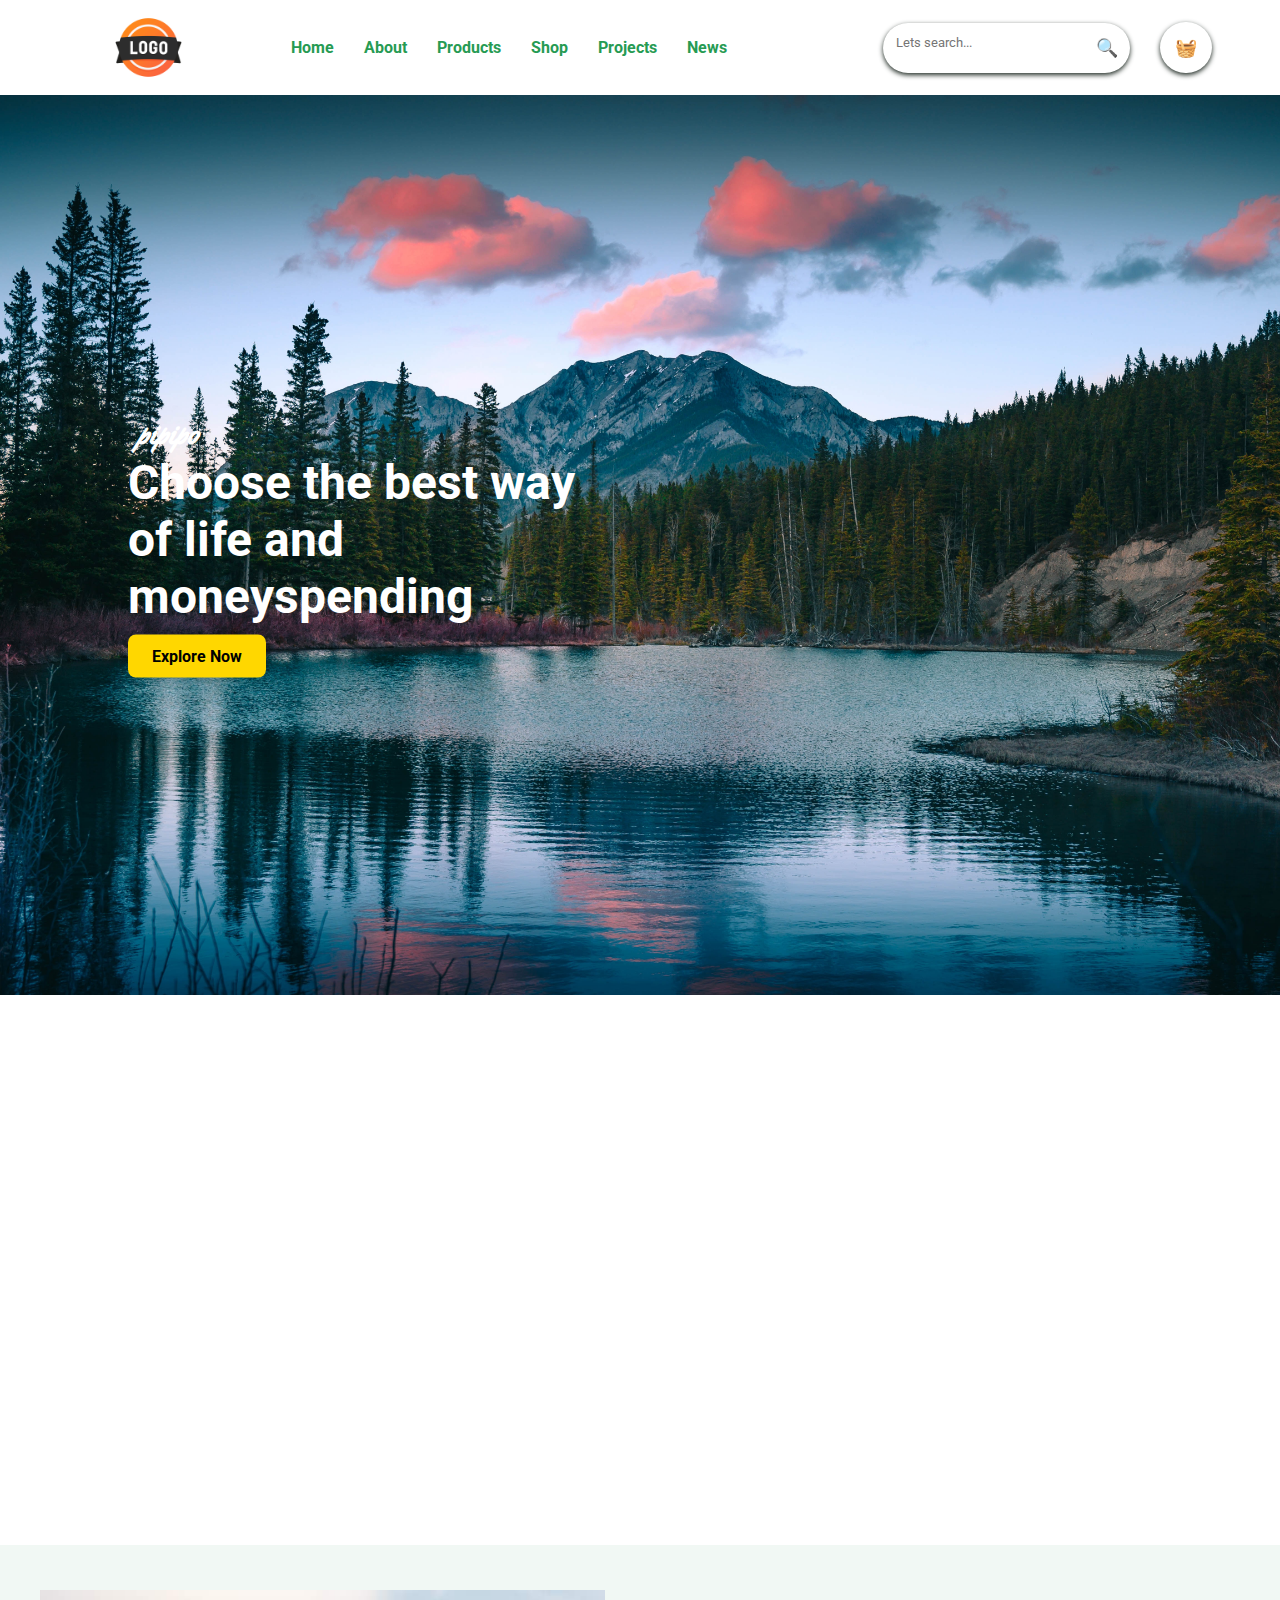
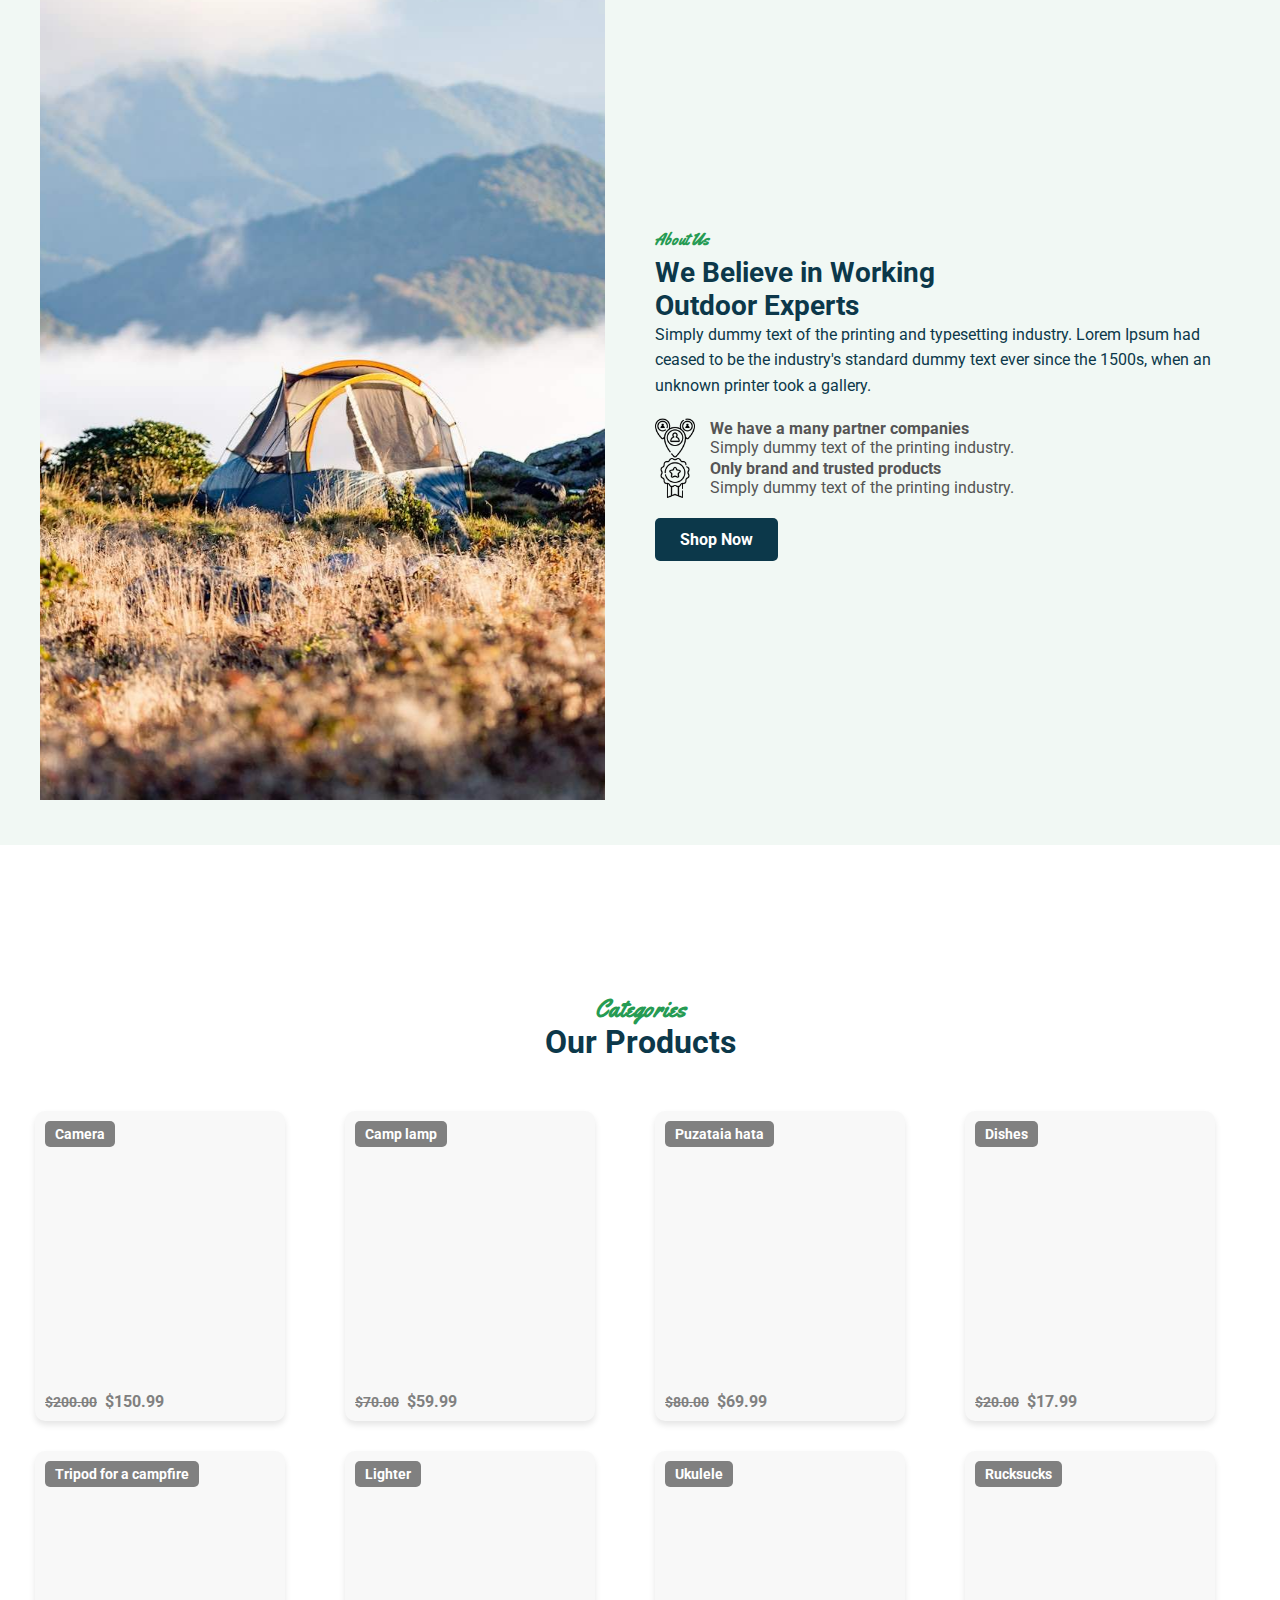
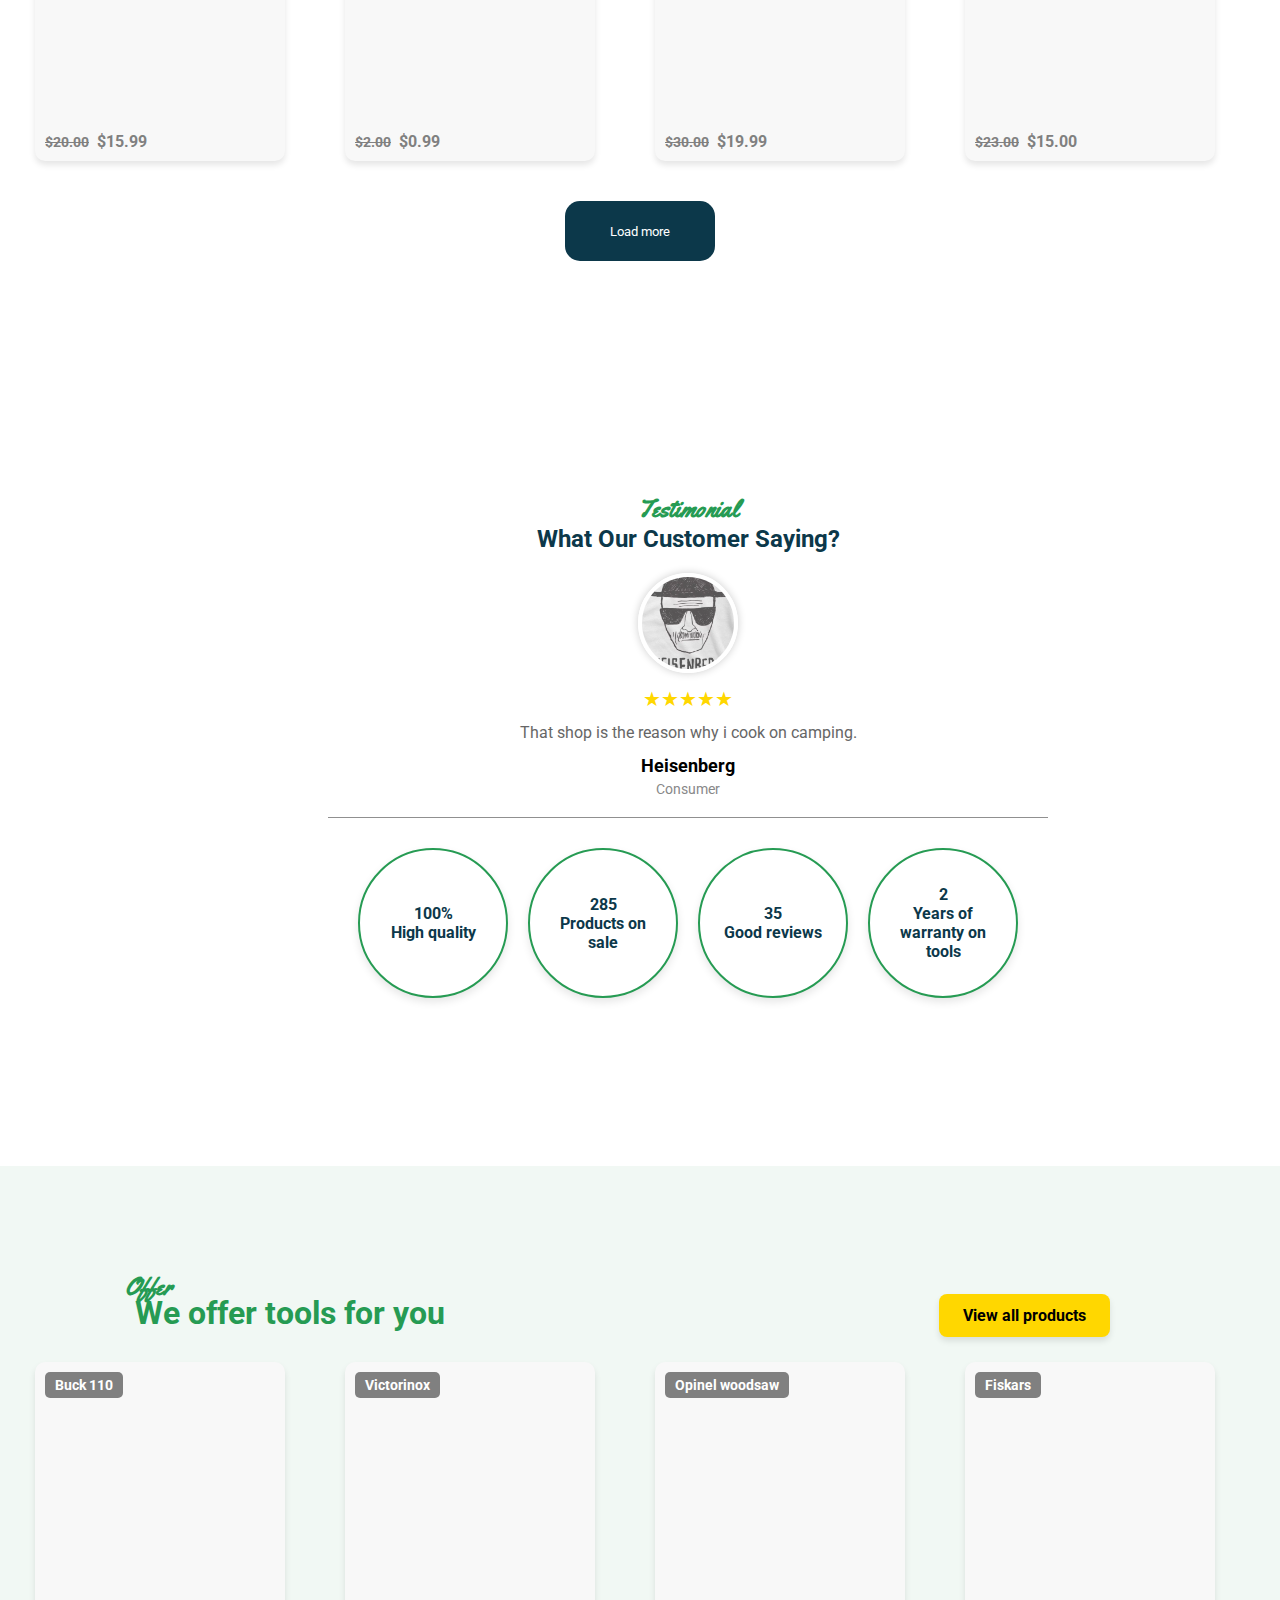
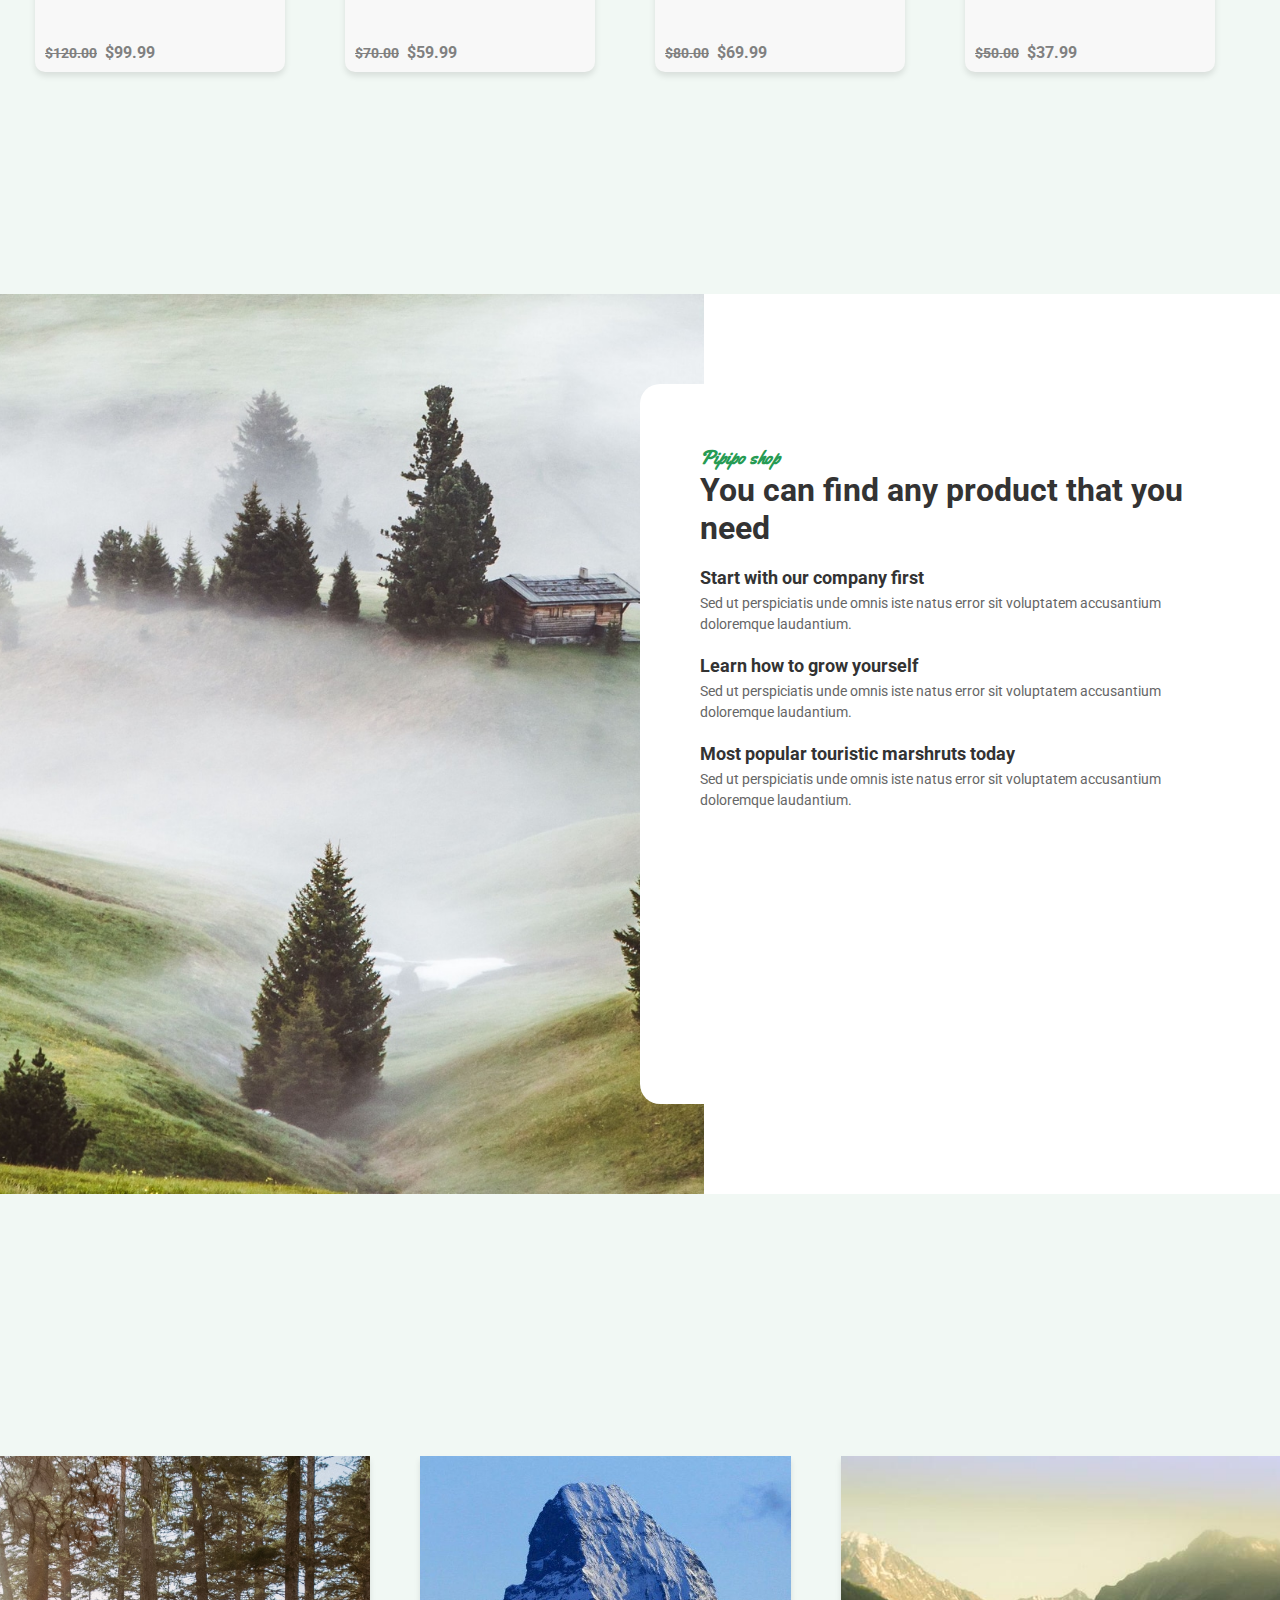
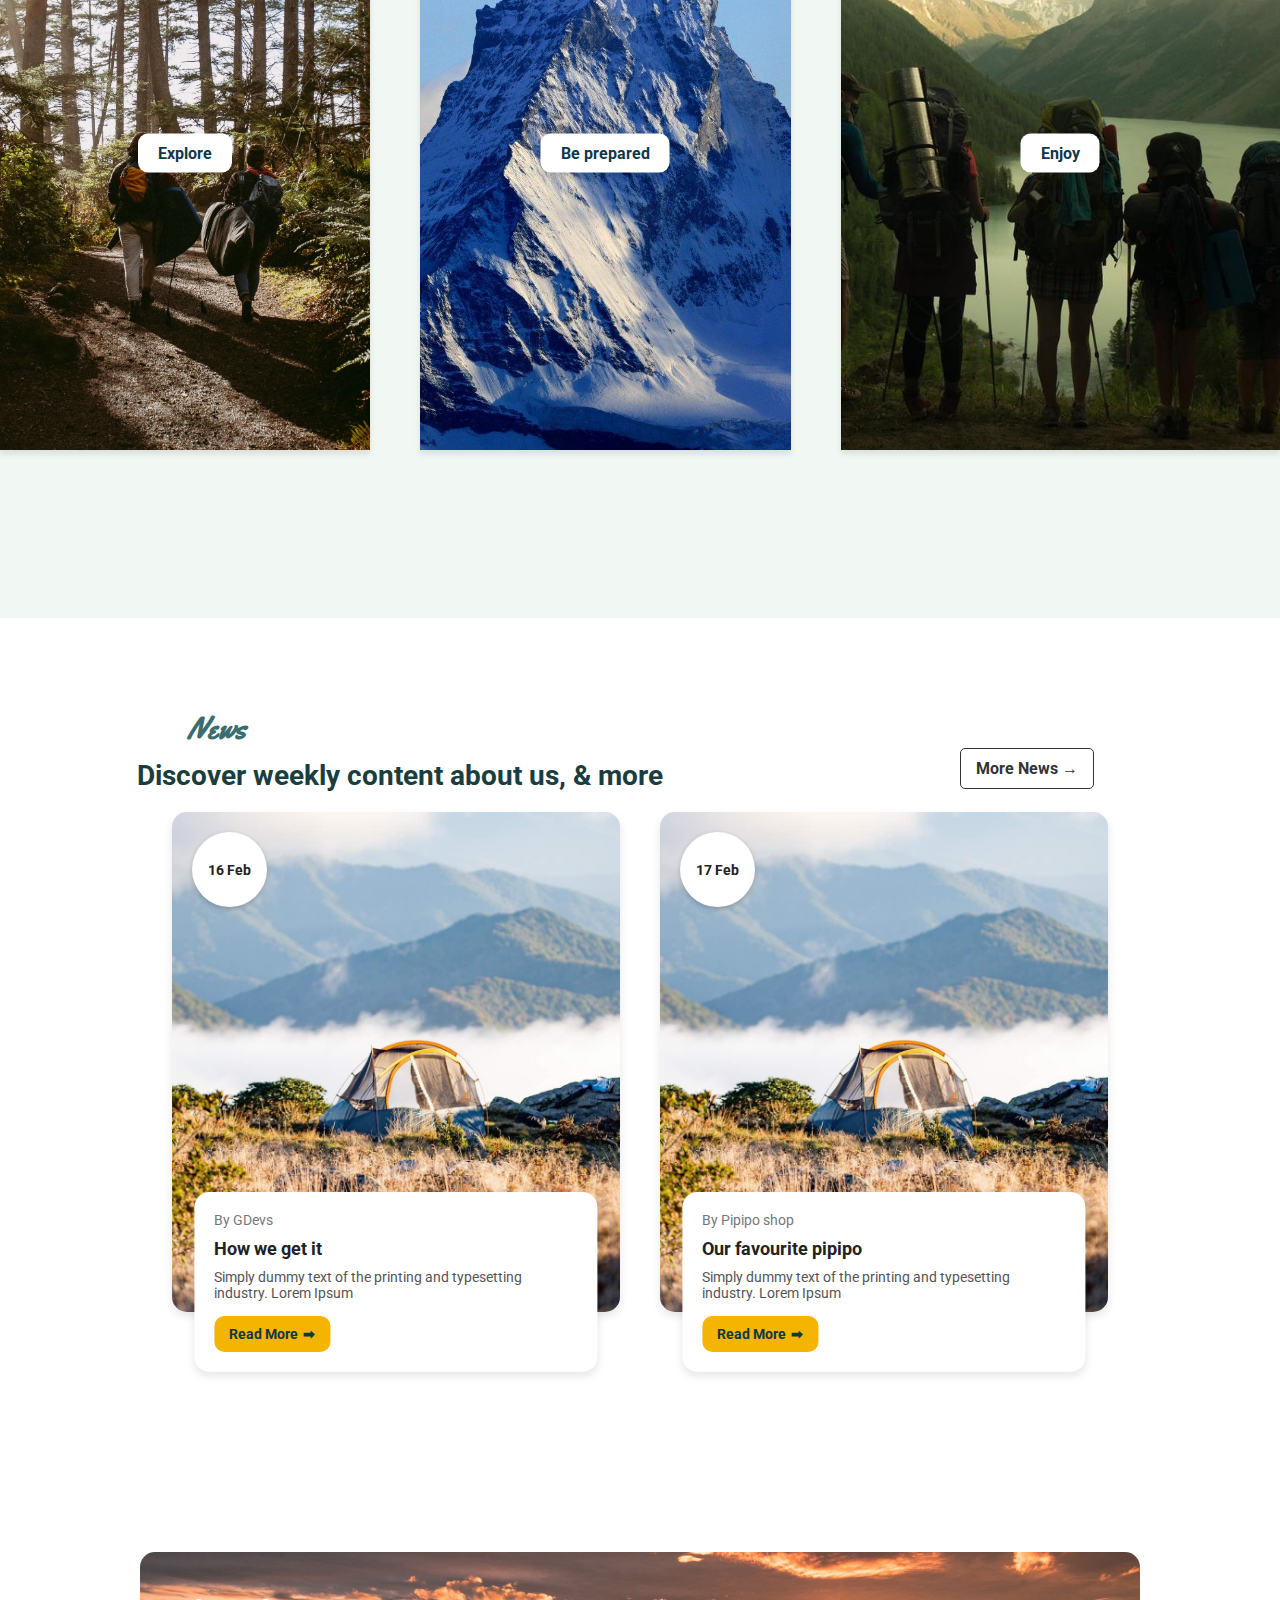
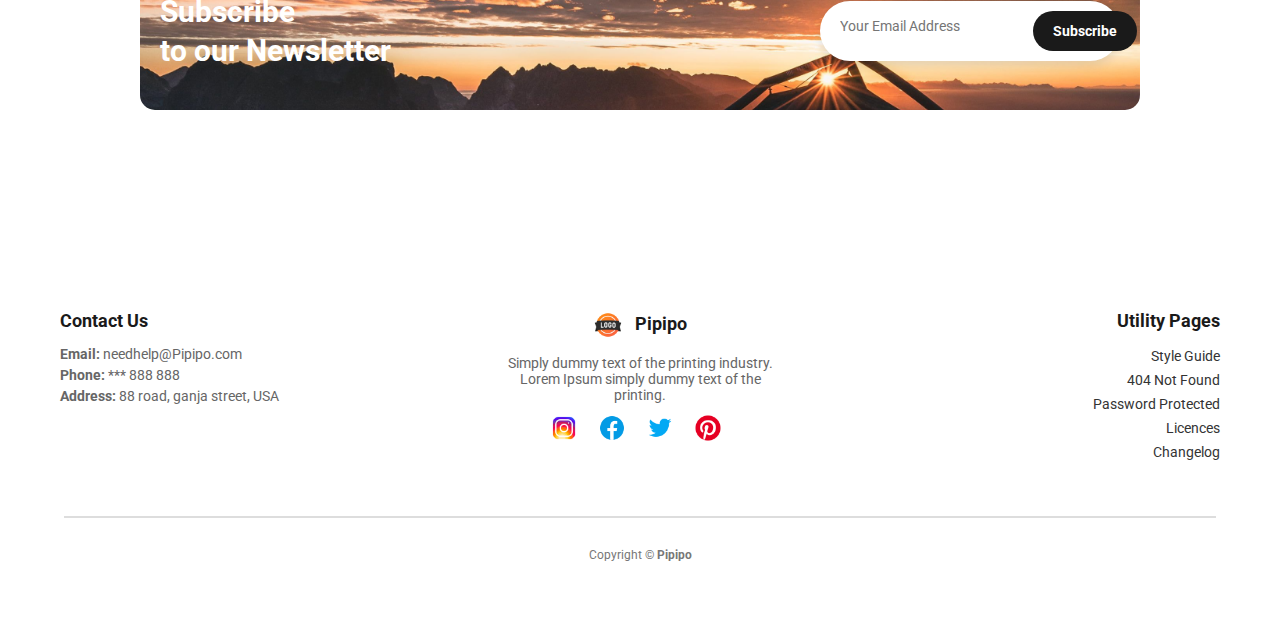
==== index.html @ 3dfac428 "Rename t.html to index.html" ====
<!DOCTYPE html>
<html lang="en">
<head>
    <meta charset="UTF-8">
    <meta name="viewport" content="width=device-width, initial-scale=1.0">
    <title>Shop</title>
    <link rel="preconnect" href="https://fonts.googleapis.com">
    <link rel="preconnect" href="https://fonts.gstatic.com" crossorigin>
    <link rel="stylesheet" href="styles.css">
    <link rel="icon" href="https://avatars.mds.yandex.net/i?id=4a252ce6310948196f407b48aa074d6e757ffbc062e8652f-12760159-images-thumbs&n=13" type="image/x-icon">
    <link href="https://fonts.googleapis.com/css2?family=Roboto:wght@400;700&display=swap" rel="stylesheet"> 
    <link href="https://fonts.googleapis.com/css2?family=Yellowtail&display=swap" rel="stylesheet">
</head>
<body>
    <nav>
        <img src="images/logo.jpg" alt="Logo" class="nav-img">
        <a href="#home">Home</a>
        <a href="#about">About</a>
        <a href="#pages">Products</a>
        <a href="#shop">Shop</a>
        <a href="#projects">Projects</a>
        <a href="#news">News</a>
        <div class="search-container">
            <input type="text" class="search-input" placeholder="Lets search...">
            <button class="search-button">🔍</button>
        </div>
        <div class="corsin-container">
            <button class="search-button">🧺</button>
        </div>
    </nav>
    <div class="hero">
        <img src="images/3.jpg" alt="Background Image" class="bgimg">
        <div class="hero-content">
            <p class="subheading cursive">pipipo</p>
            <o1>Choose the best way of life and moneyspending</o1>
            <button class="explore-btn">Explore Now</button>
        </div>
    </div>
    <div class="cards-container">
        <div class="card card-1">
            <div class="text-content">
                <p class="highlight cursive">High quality</p>
                <h2>Get the best gear</h2>
            </div>
        </div>
        <div class="card card-2">
            <div class="text-content">
                <p class="highlight cursive">Offer!!</p>
                <h2>Get 10% off on swiss products</h2>
            </div>
        </div>
    </div>
    <div class="containere bg">
        <div class="image-sectione"></div>
        <div class="text-sectione">
            <p class="about-text cursive">About Us</p>
            <h2>We Believe in Working <br> Outdoor Experts</h2>
            <p class="description">
                Simply dummy text of the printing and typesetting industry. Lorem Ipsum had ceased to be 
                the industry's standard dummy text ever since the 1500s, when an unknown printer took a gallery.
            </p>
            <div class="infoe">
                <img src="images/group.png" alt="Organic Foods">
                <p><strong>We have a many partner companies</strong><br> Simply dummy text of the printing industry.</p>
            </div>
            <div class="infoe">
                <img src="images/brand.png" alt="Quality Standards">
                <p><strong>Only brand and trusted products</strong><br> Simply dummy text of the printing industry.</p>
            </div>
            <a href="#" class="btne">Shop Now</a>
        </div>
    </div>    
    <div class="catalog">
        <h1 class="catalog-text cursive">Categories</h1>
        <h2 class="catalog-title">Our Products</h2>
        <div class="carda card-4">
            <span class="card-label">Camera</span>
            <div class="card-price">
                <span class="old-price">$200.00</span>
                <span class="new-price">$150.99</span>
            </div>
        </div>
        <div class="carda card-5">
            <span class="card-label">Camp lamp</span>
            <div class="card-price">
                <span class="old-price">$70.00</span>
                <span class="new-price">$59.99</span>
            </div>
        </div>
        <div class="carda card-6">
            <span class="card-label">Puzataia hata</span>
            <div class="card-price">
                <span class="old-price">$80.00</span>
                <span class="new-price">$69.99</span>
            </div>
        </div>
        <div class="carda card-7">
            <span class="card-label">Dishes</span>
            <div class="card-price">
                <span class="old-price">$20.00</span>
                <span class="new-price">$17.99</span>
            </div>
        </div>
        <div class="carda card-8">
            <span class="card-label">Tripod for a campfire</span>
            <div class="card-price">
                <span class="old-price">$20.00</span>
                <span class="new-price">$15.99</span>
            </div>
        </div>
        <div class="carda card-9">
            <span class="card-label">Lighter</span>
            <div class="card-price">
                <span class="old-price">$2.00</span>
                <span class="new-price">$0.99</span>
            </div>
        </div>
        <div class="carda card-10">
            <span class="card-label">Ukulele</span>
            <div class="card-price">
                <span class="old-price">$30.00</span>
                <span class="new-price">$19.99</span>
            </div>
        </div>
        <div class="carda card-11">
            <span class="card-label">Rucksucks</span>
            <div class="card-price">
                <span class="old-price">$23.00</span>
                <span class="new-price">$15.00</span>
            </div>
        </div>
    </div>       
    <div><button class="load-button">Load more</button></div>
    <div class="testimonial-container">
        <p class="testimonial-title cursive gre">Testimonial</p>
        <h3 class="testimonial-title sin">What Our Customer Saying?</h3>
        <div class="testimonial-card">
            <img src="images/avatar.webp" alt="ww" class="avatar">
            <div class="stars">★★★★★</div>
            <p class="testimonial-text">That shop is the reason why i cook on camping.</p>
            <h4 class="customer-name">Heisenberg</h4>
            <p class="customer-role">Consumer</p>
        </div>
        <div class="line"></div>
        <div class="stats">
            <div class="stat sin">100%<br>High quality</div>
            <div class="stat sin">285<br>Products on sale</div>
            <div class="stat sin">35<br>Good reviews</div>
            <div class="stat sin">2<br>Years of warranty on tools</div>
        </div>
    </div>
    <div class="catalog bg">
        <h1 class="minicatalog-text  cursive">Offer</h1>
        <h1 class="minicatalog-title">We offer tools for you</h1>
        <button class="product-btn">View all products</button>
        <div class="carda card-13">
            <span class="card-label">Buck 110</span>
            <div class="card-price">
                <span class="old-price">$120.00</span>
                <span class="new-price">$99.99</span>
            </div>
        </div>
        <div class="carda card-14">
            <span class="card-label">Victorinox</span>
            <div class="card-price">
                <span class="old-price">$70.00</span>
                <span class="new-price">$59.99</span>
            </div>
        </div>
        <div class="carda card-15">
            <span class="card-label">Opinel woodsaw</span>
            <div class="card-price">
                <span class="old-price">$80.00</span>
                <span class="new-price">$69.99</span>
            </div>
        </div>
        <div class="carda card-16">
            <span class="card-label">Fiskars</span>
            <div class="card-price">
                <span class="old-price">$50.00</span>
                <span class="new-price">$37.99</span>
            </div>
        </div>
        <div class="section-container">
            <div class="image-wrapper">
                <img src="images/re.jpg" alt="Vineyard">
            </div>
            <div class="content-box">
                <p class="green-highlight cursive">Pipipo shop</p>
                <h1 class="main-title">You can find any product that you need</h1>
        
                <div class="info-section">
                    <h3 class="info-title">Start with our company first</h3>
                    <p class="info-text">
                        Sed ut perspiciatis unde omnis iste natus error sit voluptatem accusantium doloremque laudantium.
                    </p>
                </div>
        
                <div class="info-section">
                    <h3 class="info-title">Learn how to grow yourself</h3>
                    <p class="info-text">
                        Sed ut perspiciatis unde omnis iste natus error sit voluptatem accusantium doloremque laudantium.
                    </p>
                </div>
        
                <div class="info-section">
                    <h3 class="info-title">Most popular touristic marshruts today</h3>
                    <p class="info-text">
                        Sed ut perspiciatis unde omnis iste natus error sit voluptatem accusantium doloremque laudantium.
                    </p>
                </div>
            </div>
        </div>
        <div class="product-container">
            <div class="product-card">
                <img src="images/e.jpg" alt="Organic Juice" class="product-image">
                <div class="product-label">Explore</div>
            </div>
            <div class="product-card">
                <img src="images/be.jpg" alt="Organic Food" class="product-image">
                <div class="product-label">Be prepared</div>
            </div>
            <div class="product-card">
                <img src="images/s.jpg" alt="Nuts Cookies" class="product-image">
                <div class="product-label">Enjoy</div>
            </div>
        </div>
    </div>
    <section class="news-section">
        <h2 class="news-subtitle cursive">News</h2>
        <h1 class="news-header">Discover weekly content about us, & more</h1>
        <a href="#" class="more-news-button">More News →</a>
        <div class="news-cards-container">
            <div class="news-card" style="background-image: url('images/2.jpg');">
                <div class="news-card-date">16 Feb</div>
                <div class="news-card-content">
                    <p class="news-card-author">By GDevs</p>
                    <h3 class="news-card-title">How we get it</h3>
                    <p class="news-card-text">Simply dummy text of the printing and typesetting industry. Lorem Ipsum</p>
                    <a href="#" class="news-card-button">
                        Read More <span class="arrow-icon">➡</span>
                    </a>
                </div>
            </div>
    
            <div class="news-card" style="background-image: url('images/2.jpg');">
                <div class="news-card-date">17 Feb</div>
                <div class="news-card-content">
                    <p class="news-card-author">By Pipipo shop</p>
                    <h3 class="news-card-title">Our favourite pipipo</h3>
                    <p class="news-card-text">Simply dummy text of the printing and typesetting industry. Lorem Ipsum</p>
                    <a href="#" class="news-card-button">
                        Read More <span class="arrow-icon">➡</span>
                    </a>
                </div>
            </div>
        </div>
    </section>
    
    <section class="newsletter">
        <div class="newsletter-container">
            <h2 class="newsletter-title">
                Subscribe <br> to our <span>Newsletter</span>
            </h2>
            <form class="newsletter-form">
                <input type="email" placeholder="Your Email Address" required>
                <button type="submit">Subscribe</button>
            </form>
        </div>
    </section>
    
    <footer>
        <div class="footer-container">
            <div class="footer-contact">
                <h3>Contact Us</h3>
                <p><strong>Email:</strong> needhelp@Pipipo.com</p>
                <p><strong>Phone:</strong> *** 888 888</p>
                <p><strong>Address:</strong> 88 road, ganja street, USA</p>
            </div>
            <div class="footer-logo">
                <h3>
                    <img src="images/logo.jpg" alt="Logo">
                    Pipipo
                </h3>
                <p>Simply dummy text of the printing industry. Lorem Ipsum simply dummy text of the printing.</p>
                <div class="footer-social">
                    <a href="https://instagram.com/"><img src="images/Instagram.png" alt="Instagram"></a>
                    <a href="https://ru-ru.facebook.com/"><img src="images/Facebook.png" alt="Facebook"></a>
                    <a href="https://twitter.com/login?lang=ru"><img src="images/Twitter.png" alt="Twitter"></a>
                    <a href="https://ru.pinterest.com/"><img src="images/Pinterest.png" alt="Pinterest"></a>
                </div>
            </div>
            <div class="footer-links">
                <h3>Utility Pages</h3>
                <ul>
                    <li><a href="#">Style Guide</a></li>
                    <li><a href="#">404 Not Found</a></li>
                    <li><a href="#">Password Protected</a></li>
                    <li><a href="#">Licences</a></li>
                    <li><a href="#">Changelog</a></li>
                </ul>
            </div>
        </div>
        <hr class="footer-divider">
        <p class="footer-copyright">Copyright © <strong>Pipipo</strong></p>
    </footer>
<script>
    document.addEventListener("DOMContentLoaded", function () {
    const productCards = document.querySelectorAll(".carda");

    productCards.forEach(card => {
        const price = card.querySelector(".card-price");

        card.addEventListener("mousemove", function (event) {
            const rect = card.getBoundingClientRect();
            const x = (event.clientX - rect.left) / rect.width - 0.5;
            const y = (event.clientY - rect.top) / rect.height - 0.5;
            card.style.transform = `rotateY(${x * 16}deg) rotateX(${y * -16}deg) scale(1.08)`;
            card.style.transition = "transform 0.1s ease-out";
            if (price) {
                price.style.opacity = "1.2";
                price.style.transform = "scale(1.1)";
                price.style.transition = "opacity 0.2s ease-in-out, transform 0.2s ease-in-out";
            }
        });

        card.addEventListener("mouseleave", function () {
            card.style.transform = "rotateY(0deg) rotateX(0deg) scale(1)";
            card.style.transition = "transform 0.3s ease";
            if (price) {
                price.style.opacity = "1";
                price.style.transform = "scale(1)";
            }
        });
    });
});

</script>
</body>
</html>
---- styles.css ----
:root {
    --p: rgb(38, 155, 83);
    --h: rgb(6, 77, 33);
    --s: rgb(12, 56, 74);
    --bg: rgb(255, 255, 255);
    --a: gray;
}
.containere {
    position: relative;
    display: flex;
    width: 100%;
    height: 100vh;
    background: white;
    padding: 40px;
    align-items: center;
    margin: 100px auto;
    gap: 30px;
}
.text-sectione h2 {
    font-size: 28px;
    font-weight: bold;
    color: var(--s);
}

.image-sectione {
    flex: 1;
    background: url('images/2.jpg') no-repeat center/cover;
    height: 90vh;
}

.about-text {
    color: var(--p);
    font-weight: bold;
    margin-bottom: 5px;
}

.description {
    font-size: 16px;
    color: var(--s);
    line-height: 1.6;
    margin-bottom: 20px;
}
.text-sectione {
    flex: 1;
    padding: 20px;
    max-width: 100%;
    overflow: visible;
}

.infoe {
    display: flex;
    align-items: center;
    gap: 15px; /* Разрыв между изображением и текстом */
    max-width: 100%;
}

.infoe img {
    width: 40px;
    height: auto;
    display: inline-block;
}

.infoe p {
    margin: 0;
    font-size: 16px;
    color: #555;
    flex: 1; /* Позволяет тексту занимать всё доступное пространство */
}


.text-sectione p, .text-sectione h2 {
    word-wrap: break-word;
    overflow-wrap: break-word;
}


.btne {
    background: var(--s);
    color: white;
    padding: 12px 25px;
    border-radius: 5px;
    text-decoration: none;
    display: inline-block;
    margin-top: 20px;
    font-size: 16px;
    font-weight: bold;
    transition: background 0.3s;
}

.btne:hover {
    background: #1A252F;
}

.line {
    width: 100%;
    height: 1px;
    background-color: rgb(144, 144, 144);
    margin: 20px 0;
}

.bg{
    background-color: #F1F8F4;
}

.testimonial-container {
    background: white;
    padding: 40px;
    border-radius: 10px;
    max-width: 800px;
    width: 100%;
    position: relative;
    margin-top: 15%;
    margin-left: 22.5%;
    text-align: center;
}
.testimonial-title {
    font-size: 24px;
    color: #333;
    font-weight: bold;
}
.testimonial-card {
    margin: 20px 0;
}
.avatar {
    width: 100px;
    height: 100px;
    border-radius: 50%;
    object-fit: cover;
    border: 4px solid #fff;
    box-shadow: 0 0 8px rgba(0, 0, 0, 0.2);
}
.stars {
    color: gold;
    font-size: 20px;
    margin: 10px 0;
}
.testimonial-text {
    font-size: 16px;
    color: #666;
    margin: 10px 0;
    line-height: 1.5;
}
.customer-name {
    font-size: 18px;
    font-weight: bold;
    margin: 5px 0;
}
.customer-role {
    font-size: 14px;
    color: #888;
    margin-bottom: 20px;
}
.stats {
    display: flex;
    justify-content: center;
    gap: 20px;
    margin-top: 30px;
}
.stat {
    background: #fff;
    padding: 20px;
    border-radius: 50%;
    font-size: 16px;
    font-weight: bold;
    text-align: center;
    width: 150px;
    height: 150px;
    display: flex;
    flex-direction: column;
    justify-content: center;
    align-items: center;
    box-shadow: 0 4px 8px rgba(0, 0, 0, 0.1);
    border: 2px solid var(--p);
}

body {
    background-color: var(--bg);
    overflow-x: hidden;
}
*{
    box-sizing: border-box;
    font-family: 'Roboto', sans-serif;
}
.cursive{
    font-family: 'Yellowtail', cursive;
}

.gre{
    color: var(--p);
}

.sin{
    color: var(--s);
}

p {
    font-size: 16px;
}
p.main-info {
    font-weight: bold;
}
table {
    width: 50%;
    border-collapse: collapse;
    margin: 20px 0;
    font-size: 18px;
    text-align: left;
}
th, td {
    border: 1px solid var(--bg);
    padding: 8px;
}
th {
    background-color: var(--bg);
}

.product-container {
    position: relative;
    margin-top: 15%;
    display: flex;
    justify-content: center;
    gap: 50px;
    padding: 40px 0;
    margin-bottom: 10%;
}

.section-container {
    position: relative;
    margin-top: 15%;
    display: flex;
    align-items: center;
    width: 100vw;
    height: 100vh;
    background-color: #ffffff;
    overflow: hidden;
}

.image-wrapper {
    position: absolute;
    top: 0;
    left: 0;
    width: 55%;  
    height: 100%;
}

.image-wrapper img {
    width: 100%;
    height: 100%;
    object-fit: cover;
}

.content-box {
    position: absolute;
    right: 0;
    width: 50%;
    height: 80%;
    background-color: rgb(255, 255, 255);
    padding: 60px;
    border-radius: 20px 0 0 20px; 
    z-index: 2;
}

.green-highlight {
    font-size: larger;
    color: var(--p);
    font-weight: bold;
}

.main-title {
    font-size: 32px;
    font-weight: bold;
    color: #333;
    margin-bottom: 20px;
}

.info-section {
    margin-top: 20px;
}

.info-title {
    font-size: 18px;
    font-weight: bold;
    color: #333;
    margin-bottom: 5px;
}

.info-text {
    font-size: 14px;
    color: #666;
    line-height: 1.5;
}

.product-card {
    position: relative;
    display: block;
    width: 31,2vw; 
    height: 66vh; 
    box-shadow: 0 4px 6px rgba(0, 0, 0, 0.1);
}

.product-image {
    width: 100%;
    height: 100%;
    object-fit: cover;
}

.product-label {
    position: absolute;
    top: 50%;
    left: 50%;
    transform: translate(-50%, -50%);
    background-color: white;
    padding: 10px 20px;
    border-radius: 10px;
    font-size: 16px;
    font-weight: bold;
    font-style: 'Roboto';
    color: var(--s);
    text-align: center;
    box-shadow: 0 4px 6px rgba(0, 0, 0, 0.1);
    white-space: nowrap;
}

.footer-img{
    width: 100px;
    height: 100px;
}
.nav-img{
    position: relative;
    margin-right: 6%;
    margin-left: 8%;
    width: 75px;
    height: 75px;
}
.nav-text{
    width: 100px;
    height: 100px;
    justify-content: space-between;
}
* {
    margin: 0;
    padding: 0;
    box-sizing: border-box;
}

.hero {
    position: relative;
    width: 100%;
    height: 100vh;
}

.hero-content {
    position: absolute;
    top: 50%;
    left: 10%;
    transform: translateY(-50%);
    color: #1a1a1a;
    max-width: 500px;
    text-align: left;
    display: flex;
    flex-direction: column; 
    align-items: flex-start; 
}

.explore-btn {
    margin-top: 10px; 
    background-color: #FFD700;
    color: #000;
    padding: 12px 24px;
    border: none;
    border-radius: 8px;
    font-size: 16px;
    font-weight: bold;
    cursor: pointer;
    box-shadow: 0 4px 6px rgba(0, 0, 0, 0.1);
}


.subheading {
    color: white;
    font-size: 30px;
    font-weight: bold;
    margin-left: 10px;
    font-style: sans-serif;
}

o1 {
    font-size: 3rem;
    font-weight: bold;
    color: white;
    margin: 0;
}



o2 {
    font-size: 2rem;
    font-weight: bold;
    color: rgb(0, 0, 0);
    margin: 0;
}



.product-btn {
    background-color: #FFD700;
    color: #000;
    padding: 12px 24px;
    border: none;
    border-radius: 8px;
    font-size: 16px;
    font-weight: bold;
    cursor: pointer;
    box-shadow: 0 4px 6px rgba(0, 0, 0, 0.1);
    margin-top: 12px;
    position: absolute;
    margin-left: 60%;
    margin-top: 10%;
}

.bgimg {
    width: 100vw;
    height: 100vh;
    object-fit: cover;
    display: block;
    margin-bottom: 0;
}

.bgimg2 {
    position: relative;
    width: 50vw;
    height: 100vh;
    object-fit: cover;
    display: block;
    margin-bottom: 0;
    margin-top: 15%;
}


.cards-container {
    display: flex;
    gap: 100px;
    justify-content: center; 
    align-items: center;
    margin-top: 150px;
    margin-bottom: 0;
}
.card {
    width: 450px;
    height: 300px;
    border-radius: 45px;
    display: flex;
    align-items: center;
    padding: 20px;
    color: white;
    font-weight: bold;
    position: center;
    overflow: hidden;
    background-size: cover;
    background-position: center;
    justify-content: space-around;
}
.cardi {
    width: 100vw;
    height: 100vh;
    border-radius: 0;
    display: flex;
    align-items: center;
    padding: 20px;
    color: white;
    font-weight: bold;
    position: center;
    overflow: hidden;
    background-size: cover;
    background-position: center;
    justify-content: space-around;
    margin-top: 150px;
}
.card-1 {background: url('https://avatars.mds.yandex.net/i?id=edf6bf4de0ded286642adaaf232d5779_l-4969887-images-thumbs&n=13') no-repeat center/cover;}
.card-2 {background: url('https://i.ytimg.com/vi/qk9yHnEgDGE/maxresdefault.jpg') no-repeat center/cover;}
.card-3 {background: url('images/2.jpg') no-repeat center/cover;}
.card-4 {background: url('https://avatars.mds.yandex.net/i?id=126d3ee5d62ad7ccd653d175f37c70d8d8f5c8d1-9205558-images-thumbs&n=13') no-repeat center/cover;}
.card-5 {background: url('https://ymelets.ru/upload/iblock/fb4/x257183odoo7oph8q8nvxoab6k0gb61m/115678.970.jpg') no-repeat center/cover;}
.card-6 {background: url('https://smartshop.kz/image/files/sm901/sm900509.jpg') no-repeat center/cover;} 
.card-7 {background: url('https://avatars.mds.yandex.net/i?id=aaf0ed4df33c9016ee000d903b9df49261d9053f-3934134-images-thumbs&n=13') no-repeat center/cover;}
.card-8 {background: url('https://avatars.mds.yandex.net/i?id=4428f1651d4ee5afb5c82670b3810c78ca487aca-12483207-images-thumbs&n=13') no-repeat center/cover;}
.card-9 {background: url('https://avatars.mds.yandex.net/i?id=e9ea63169a43d8c8c9278e7bcad3f7a8139c0ed9-4119103-images-thumbs&n=13') no-repeat center/cover;}
.card-10 {background: url('https://avatars.mds.yandex.net/i?id=503bf73e742f63d1236b1da16b588ad85273a5bf-10256621-images-thumbs&n=13') no-repeat center/cover;}
.card-11 {background: url('https://avatars.mds.yandex.net/i?id=f9fbd01ba910dbc1227ef910b96ca5b1_l-5582363-images-thumbs&ref=rim&n=13&w=800&h=800') no-repeat center/cover;}
.card-12 {background: url('https://images.wallpaperscraft.ru/image/single/derevia_vid_sverhu_les_119104_1920x1200.jpg') no-repeat center/cover;}
.card-13 {background: url('https://i.ebayimg.com/images/g/TggAAOSwLWJcdbTC/s-l1600.jpg') no-repeat center/cover;}
.card-14 {background: url('https://img.alicdn.com/imgextra/i2/359816774/TB29S4TcXXXXXbmXpXXXXXXXXXX_!!359816774.jpg') no-repeat center/cover;}
.card-15 {background: url('https://anthonyawaken.com/wp-content/uploads/2019/02/opinel-no-12-saw-review-11.jpg') no-repeat center/cover;}
.card-16 {background: url('https://main-cdn.sbermegamarket.ru/big2/hlr-system/745/015/060/221/134/9/100000497068b7.jpg') no-repeat center/cover;}
.news-section {
    padding: 40px;
    background: #ffffff;
    text-align: center;
}

.news-header {
    font-size: 28px;
    font-weight: bold;
    color: #1a3e3e;
    margin-bottom: 20px;
    position: relative;
    margin-right: 40%;
}

.news-subtitle {
    position: relative;
    margin-right: 70.5%;
    margin-top: 50px;
    color: #3a6d6d;
    margin-bottom: 10px;
    font-size: 30px;
}

.news-cards-container {
    display: flex;
    gap: 40px;
    justify-content: center;
    flex-wrap: wrap;
}

.news-card-date {
    position: absolute;
    top: 20px;
    left: 20px;
    background: white;
    color: #222;
    font-size: 14px;
    font-weight: bold;
    padding: 10px;
    border-radius: 50%;
    width: 75px;
    height: 75px;
    display: flex;
    align-items: center;
    justify-content: center;
    box-shadow: 0 2px 5px rgba(0, 0, 0, 0.2);
}
.news-card {
    position: relative; 
    width: 35vw;
    height: 500px;
    border-radius: 15px;
    overflow: visible;
    background-size: cover;
    background-position: center;
    display: flex;
    align-items: flex-end;
    box-shadow: 0 4px 8px rgba(0, 0, 0, 0.1);
}


.news-card-content {
    position: absolute;
    bottom: -60px; 
    left: 50%;
    width: 90%;
    background: white;
    padding: 20px;
    border-radius: 15px;
    text-align: left;
    box-shadow: 0 4px 8px rgba(0, 0, 0, 0.1);
    transform: translateX(-50%); 
}



.news-card-author {
    font-size: 14px;
    color: #777;
}

.news-card-title {
    font-size: 18px;
    font-weight: bold;
    color: #222;
    margin: 10px 0;
}

.news-card-text {
    font-size: 14px;
    color: #555;
    margin-bottom: 15px;
}

.news-card-button {
    display: flex;
    align-items: center;
    background: #f4b400;
    color: var(--s);
    padding: 10px 15px;
    border-radius: 10px;
    font-size: 14px;
    text-decoration: none;
    font-weight: bold;
    width: fit-content;
}

.news-card-button .arrow-icon {
    margin-left: 5px;
}


.more-news-button {
    position: absolute;
    margin-left: 25%;
    margin-top: -5%;
    padding: 10px 15px;
    border: 1px solid #333;
    background: white;
    color: #333;
    font-weight: bold;
    border-radius: 5px;
    text-decoration: none;
}

.more-news-button:hover {
    background: #333;
    color: white;
}


.text-content {
    position: relative;
    z-index: 2;
}
.card-1, .card-2, .card-4, .card-5, .card-6, .card-7, .card-8, .card-9, .card-10, .card-11, .card-13, .card-14, .card-15, .card-16, .card-17, .card-18, .card-19 {
    cursor: pointer;
    border-radius: 20px;
    ;
}
.card-17{
    border-radius: 20px;
    box-shadow: 0 2px 5px var(--s);
}
.catalog {
    display: flex;
    flex-wrap: wrap;
    justify-content: center; 
    gap: 30px;
    margin: 60px auto;
    width: 100vw; 
    max-width: 100vw; 
    margin-bottom: 0;
    margin-top: 10%;
}

.catalogik {
    position: relative;
    display: flex;
    flex-wrap: wrap;
    justify-content: center; 
    gap: 30px;
    margin: 60px auto;
    width: 100vw; 
    max-width: 100vw; 
    margin-bottom: 0;
}

.catalog-title {
    margin-top: 50px;
    position: relative;
    width: 100%;
    text-align: center;
    font-size: 2em;
    font-weight: bold;
    color: var(--p);
    margin-bottom: 20px;
    color: var(--s);
}

.catalog-text {
    margin-top: 20px;
    position: absolute;
    width: 100%;
    text-align: center;
    font-size: 1.5em;
    font-weight: bold;
    color: var(--p);
    margin-bottom: 20px;
}

.minicatalog-title {
    width: 100%;
    text-align: left;
    font-size: 2em;
    font-weight: bold;
    color: var(--p);
    margin-left: 135px;
    margin-top: 10%;
}
.minicatalog-text {
    width: 100%;
    text-align: left;
    font-size: 1.5em;
    font-weight: bold;
    color: var(--p);
    margin-left: 135px;
    position: absolute;
    margin-top: 8.2%;
    margin-left: 250px;
}

.carda {
    width: 250px; 
    height: 310px;
    background-color: #f8f8f8;
    border-radius: 10px;
    display: flex;
    align-items: center;
    justify-content: center;
    box-shadow: 0px 4px 6px rgba(0, 0, 0, 0.1);
    padding: 15px;
    text-align: left;
    margin-right: 30px;
    position: relative; 
    overflow: hidden;
}

.cardac {
    width: 100%;
    height: 100%;
    background-color: #ffffff;
    display: flex;
    align-items: left;
    justify-content: left;
    padding: 15px;
    text-align: left;
    position: relative; 
    overflow: hidden;
    margin-top: 20%;
    margin-bottom: 500px;
}


.card-17 {background: url('https://images.wallpaperscraft.ru/image/single/derevia_vid_sverhu_les_119104_1920x1200.jpg') no-repeat center/cover;}


.card-label {
    position: absolute;
    top: 10px;
    left: 10px;
    background-color: var(--a);
    color: white;
    padding: 5px 10px;
    border-radius: 5px;
    font-size: 14px;
    font-weight: bold;
}

.card-labela {
    position: absolute;
    top: 10px;
    left: 10px;
    background-color: white;
    color: rgb(221, 212, 212);
    padding: 5px 10px;
    border-radius: 5px;
    font-size: 14px;
    font-weight: bold;
}

.card-price {
    position: absolute;
    bottom: 10px;
    left: 10px;
    font-size: 14px;
    font-weight: bold;
    color: #333;
}

.old-price {
    text-decoration: line-through;
    color: var(--a);
    margin-right: 5px;
}

.new-price {
    color: var(--a);
    font-size: 16px;
}


.corsin-container{
    position: relative;
    margin-right: 10%;
    display: flex;
    align-items: center;
    background: white;
    padding: 5px;
    border-radius: 30px;
    box-shadow: 0 2px 5px rgb(31, 42, 35);

}

.corsin-button {
    background: none;
    border: none;
    cursor: pointer;
    font-size: 18px;
    padding: 10px;
}

.search-container {
    position: relative;
    margin-left: 10%;
    display: flex;
    align-items: center;
    background: white;
    padding: 2.5px;
    border-radius: 30px;    
    box-shadow: 0 2px 5px rgba(31, 42, 35);
}
.search-input {
    border: none;
    outline: none;
    padding: 10px;
    border-radius: 20px;
    width: 200px;
    font-family: 'Roboto';
}
.search-button {
    background: none;
    border: none;
    cursor: pointer;
    font-size: 18px;
    padding: 10px;
}
.load-button{
    width: 150px; 
    height: 50px;
    background-color: var(--s);
    border-radius: 15px;
    display: flex;
    align-items: center;
    justify-content: center;
    padding: 30px;
    text-align: left;
    margin: 40px auto 0;
}
h1, h2, h3 { color: white; }
p { font-size: 16px; color: white; font-style: sans-serif;}
p1 { font-size: 16px; color: var(--p); font-style: sans-serif;}
blockquote { background-color: #e0f7fa; padding: 10px; border-left: 5px solid rgb(0,166,237); font-style: italic; }
mark { background-color: yellow; }
nav { background-color: #ffffff; padding: 10px; display: flex; justify-content: space-around; align-items: center;gap: 30px; }
nav a { position: relative; color: var(--p);  text-decoration: none; font-weight: bold; font-family: 'Roboto'; }
ul, ol { padding-left: 20px; }
form { background: white; padding: 20px; border-radius: 5px; width: 300px; }
input, textarea { width: 100%; margin-bottom: 10px; padding: 8px; }
button { background-color: var(--s); color: white; padding: 10px; border: none; cursor: pointer; }
footer {
    position: relative;
    margin-top: 25%;
    background-color: #ffffff;
    padding: 60px 0;
    text-align: center;
    color: #000000;
    font-family: Arial, sans-serif;
}

.footer-container {
    display: flex;
    justify-content: space-between;
    align-items: flex-start;
    max-width: 1200px;
    margin: auto;
    padding: 20px;
    flex-wrap: wrap;
}

.footer-container h3 {
    font-size: 18px;
    color: #1a1a1a;
    margin-bottom: 15px;
}

.footer-contact {
    flex: 1;
    text-align: left;
    min-width: 250px;
}

.footer-contact p {
    margin: 5px 0;
    font-size: 14px;
    color: #666;
}

.footer-logo {
    flex: 1;
    text-align: center;
    max-width: 300px;
}

.footer-logo img {
    height: 30px;
    margin-right: 8px;
    vertical-align: middle;
}

.footer-logo p {
    font-size: 14px;
    margin-top: 10px;
    color: #666;
    max-width: 280px;
    margin-left: auto;
    margin-right: auto;
}

.footer-social {
    display: flex;
    justify-content: center;
    gap: 10px;
    margin-top: 10px;
}

.footer-social a img {
    width: 30px;
    transition: transform 0.3s ease;
}

.footer-social a:hover img {
    transform: scale(1.1);
}

.footer-links {
    flex: 1;
    text-align: right;
    min-width: 250px;
}

.footer-links ul {
    list-style: none;
    padding: 0;
}

.footer-links li {
    margin: 5px 0;
}

.footer-links a {
    text-decoration: none;
    color: #333;
    font-size: 14px;
    transition: color 0.3s ease;
}

.footer-links a:hover {
    color: #ff6600;
}

.footer-divider {
    margin: 30px auto;
    width: 90%;
    border: 0.5px solid #ddd;
}
.footer-copyright {
    text-align: center;
    font-size: 12px;
    color: #777;
}
.newsletter {
    position: relative;
    top: 200px;
    background: url('images/1.jpg') no-repeat center center/cover;
    padding: 40px 20px;
    border-radius: 15px;
    display: flex;
    justify-content: center;
    align-items: center;
    max-width: 1000px;
    margin: auto;
}

.newsletter-container {
    display: flex;
    justify-content: space-between;
    align-items: center;
    max-width: 1200px;
    width: 1200px;
}

.newsletter-title {
    font-size: 30px;
    font-weight: bold;
    color: #ffffff;
    max-width: 350px;
    line-height: 1.3;
}

.newsletter-title span {
    color: #ffffff;
}

.newsletter-form {
    display: flex;
    align-items: center;
    background: #ffffff;
    border-radius: 30px;
    padding: 5px;
    box-shadow: 0px 4px 10px rgba(0, 0, 0, 0.1);
}

.newsletter-form input {
    border: none;
    outline: none;
    padding: 12px 15px;
    font-size: 14px;
    border-radius: 30px;
    width: 250px;
}

.newsletter-form button {
    background: #1a1a1a;
    color: #ffffff;
    border: none;
    padding: 12px 20px;
    border-radius: 30px;
    font-size: 14px;
    font-weight: bold;
    cursor: pointer;
    transition: background 0.3s ease;
}

.newsletter-form button:hover {
    background: #333;
}
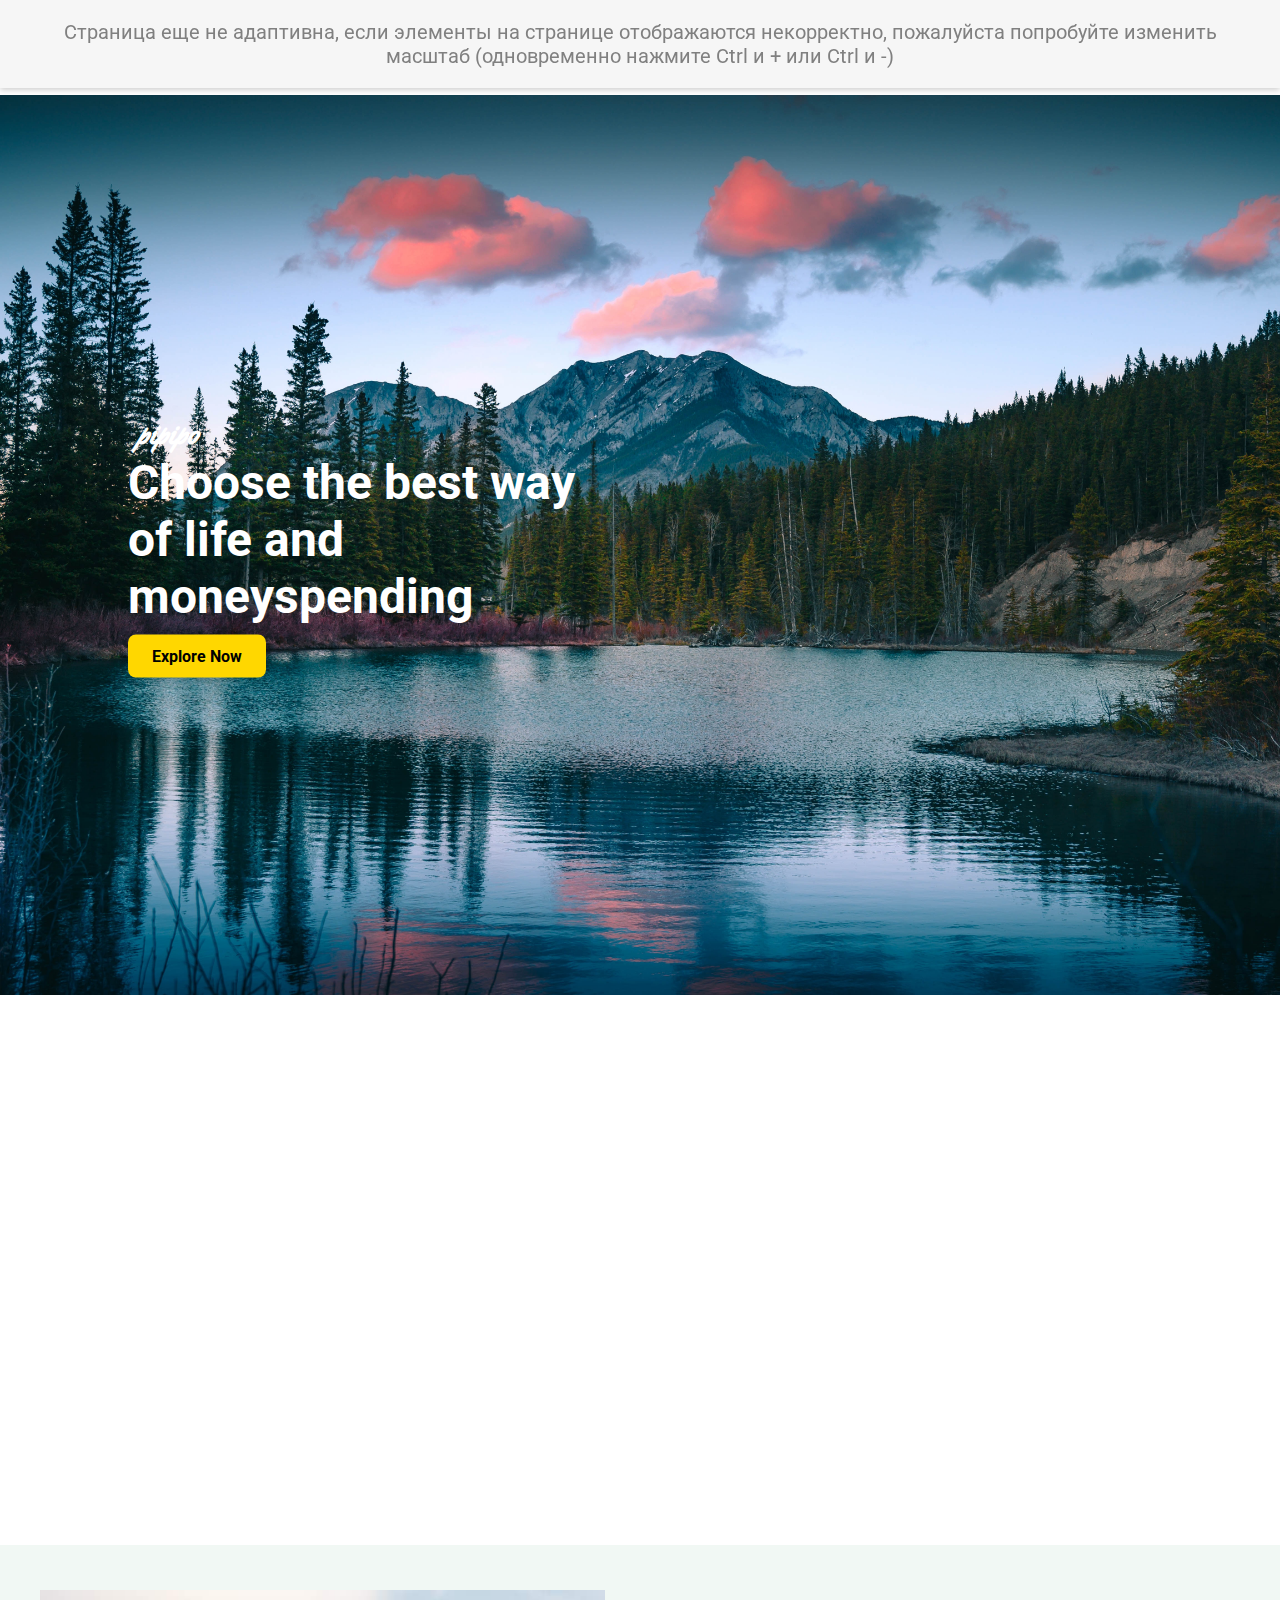
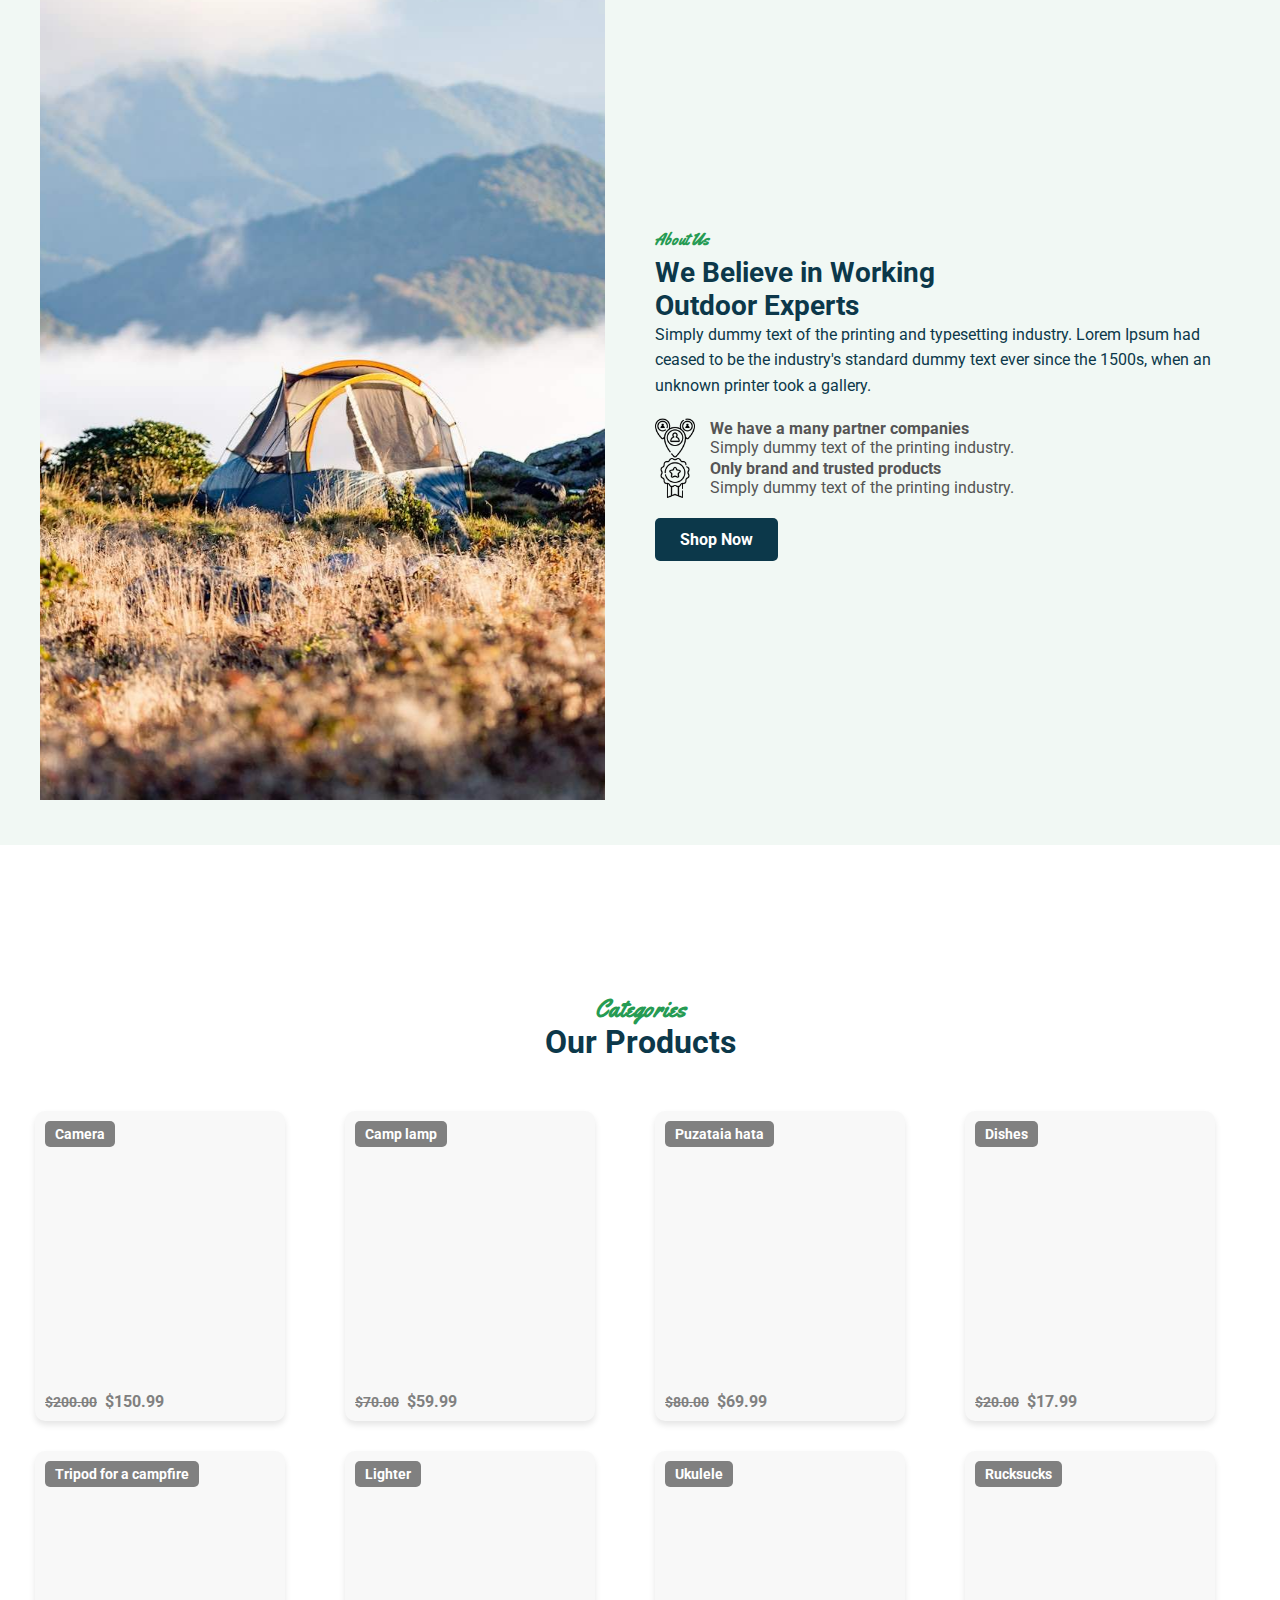
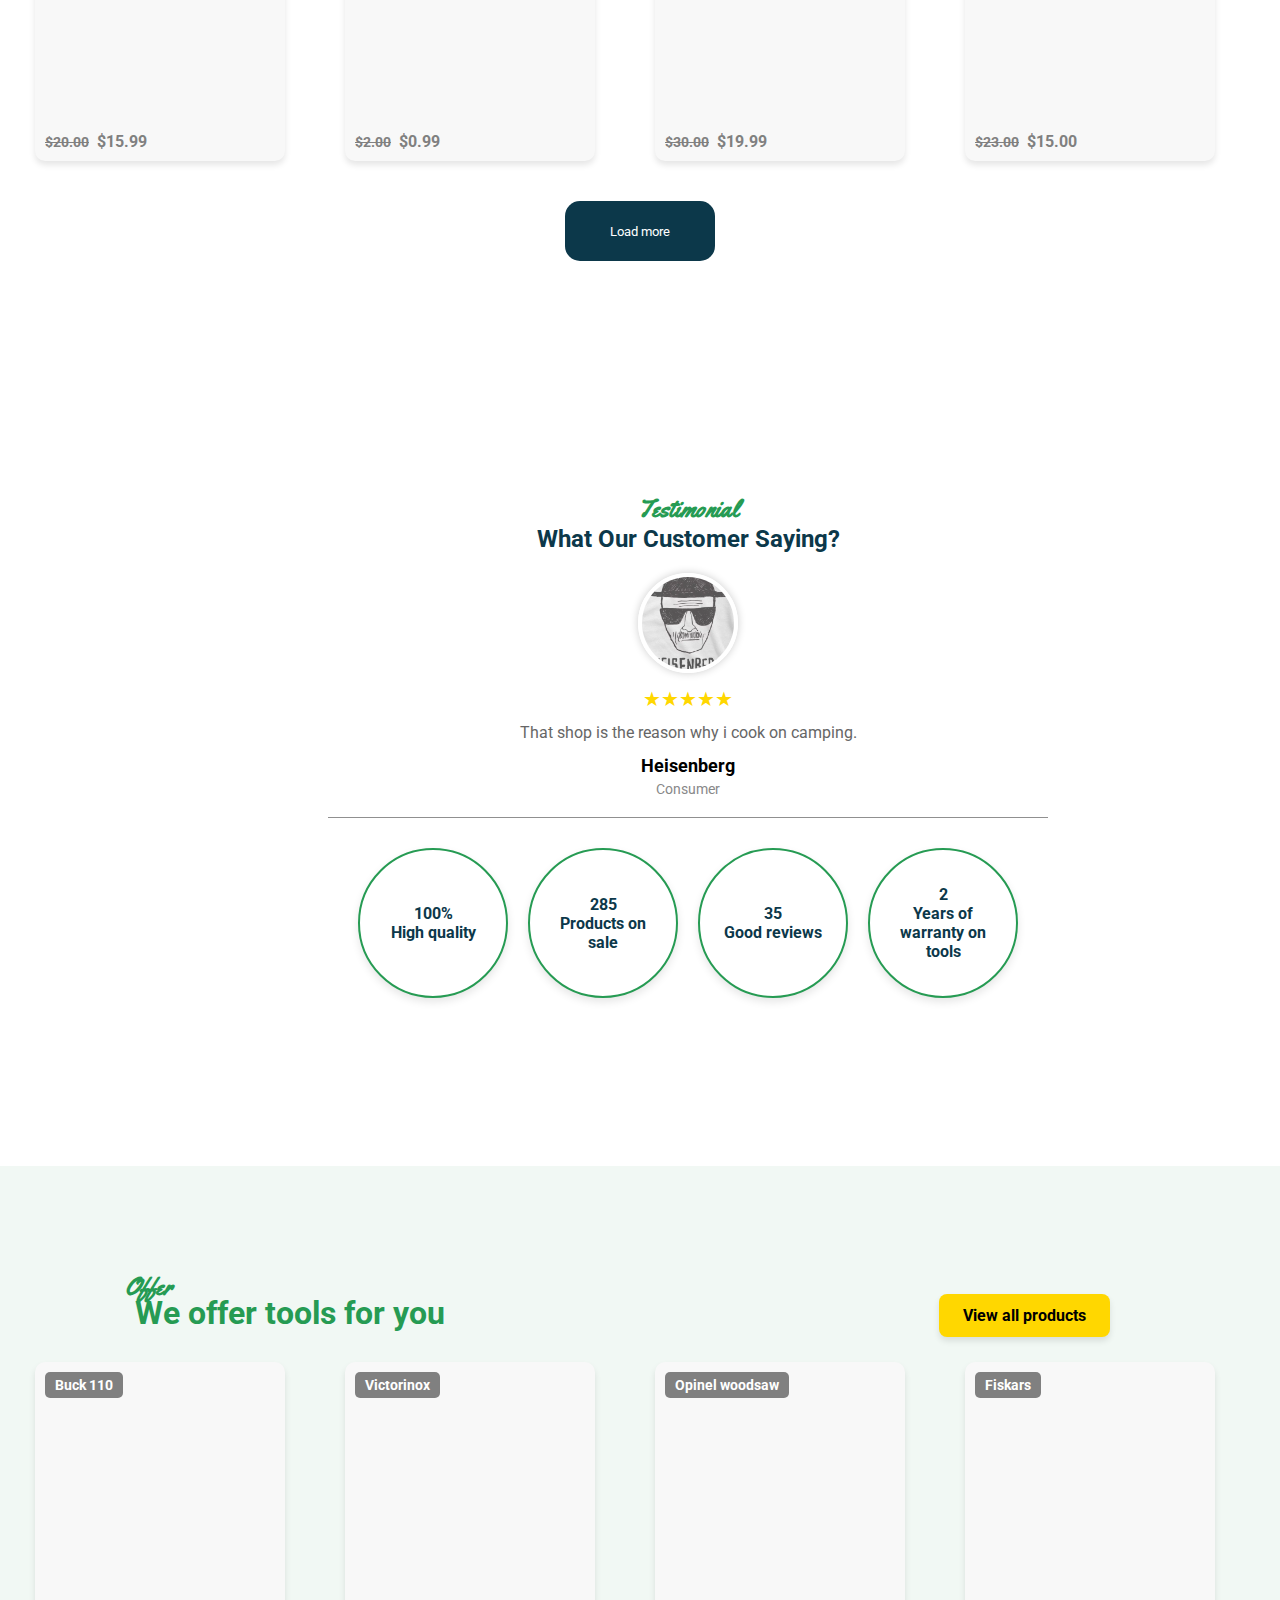
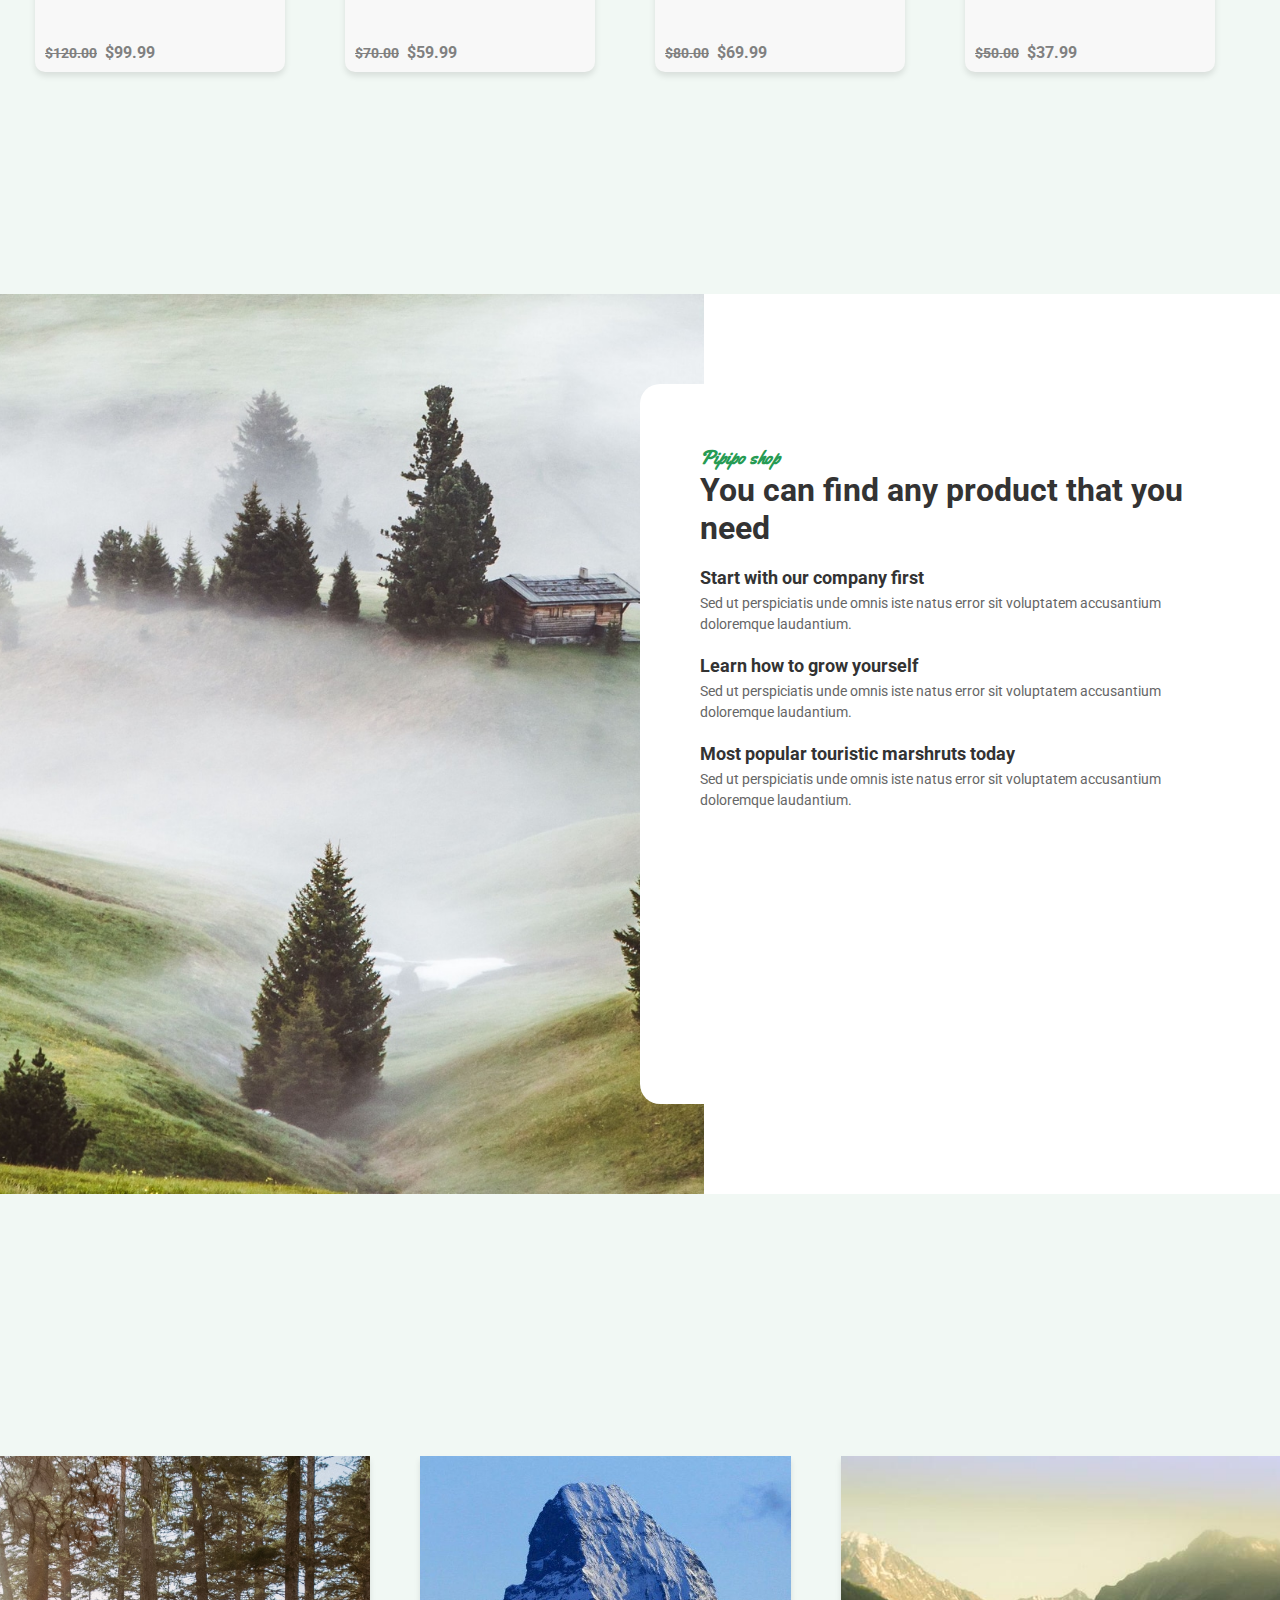
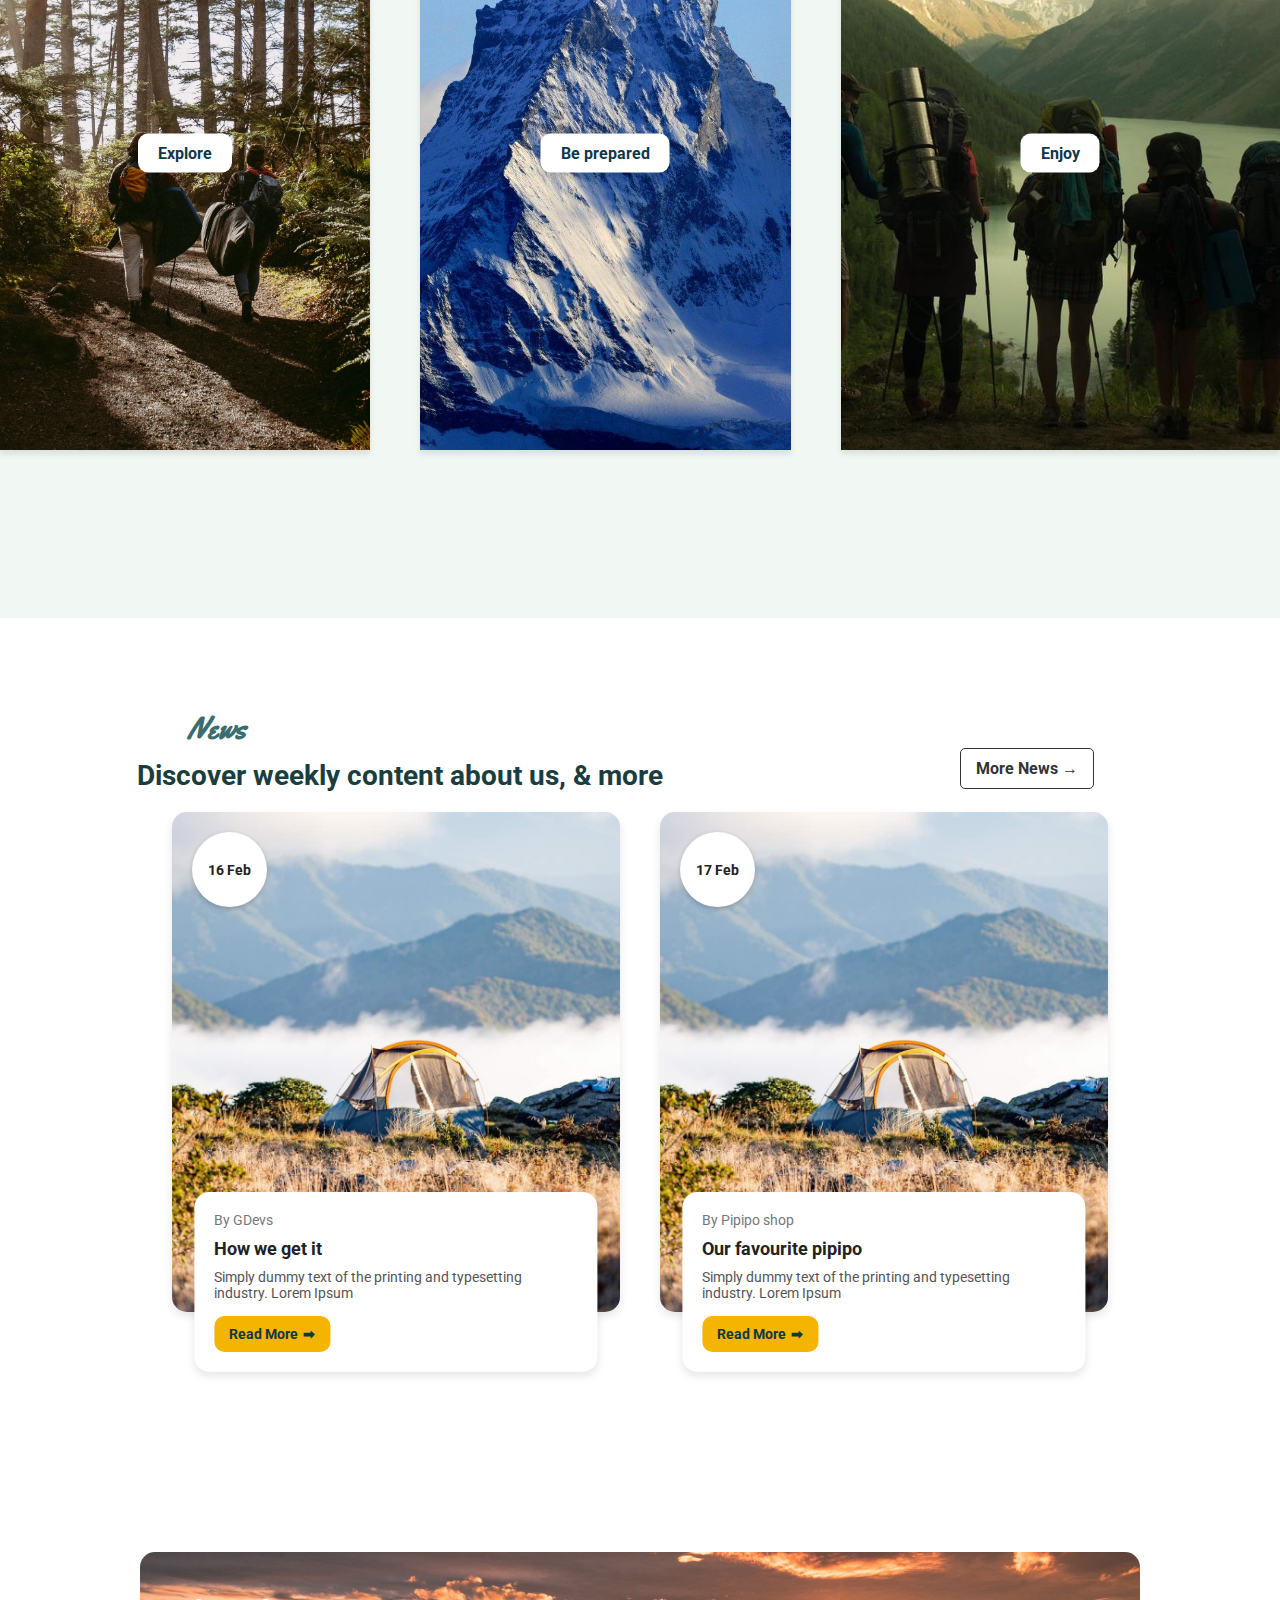
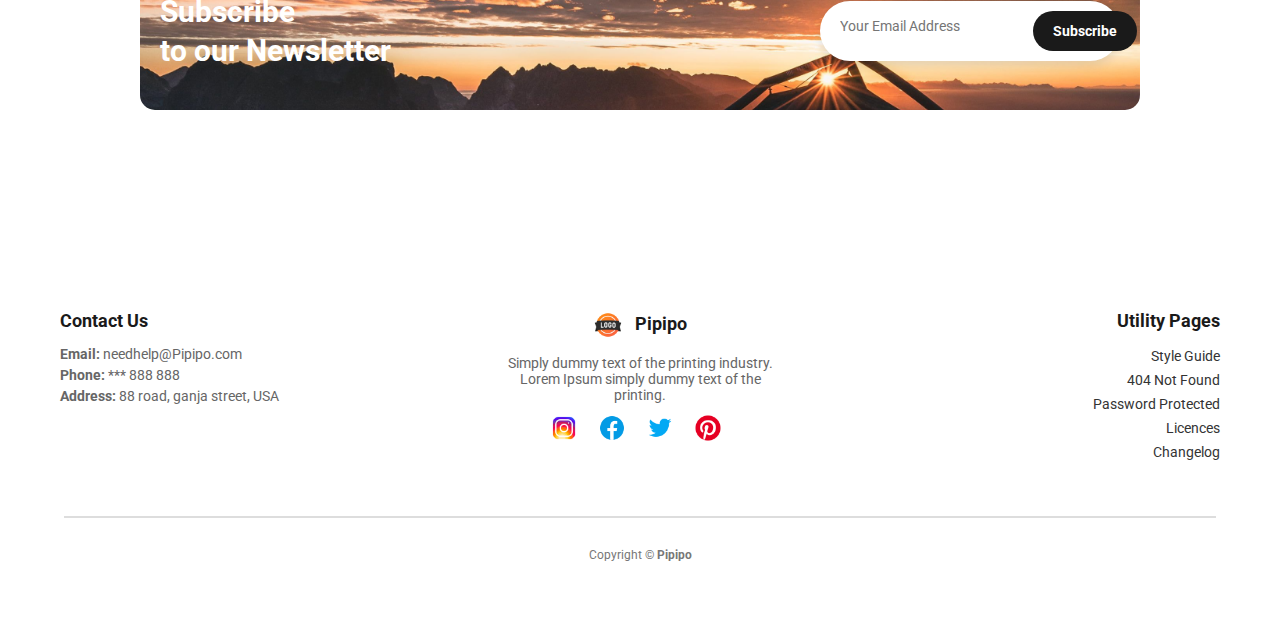
==== commit d8d6b4c4: "Update index.html" ====
--- a/index.html
+++ b/index.html
@@ -336,6 +336,27 @@
 });
 
 </script>
+<script>
+    window.onload = function () {
+      const warning = document.createElement("div");
+      warning.innerText = "Страница еще не адаптивна, если элементы на странице отображаются некорректно, пожалуйста попробуйте изменить масштаб (одновременно нажмите Ctrl и + или Ctrl и -)";
+      warning.style.position = "fixed";
+      warning.style.top = "0";
+      warning.style.left = "0";
+      warning.style.right = "0";
+      warning.style.padding = "20px";
+      warning.style.backgroundColor = "#f6f6f6";
+      warning.style.color = "gray";
+      warning.style.textAlign = "center";
+      warning.style.fontSize = "20px";
+      warning.style.zIndex = "9999";
+      warning.style.boxShadow = "0 2px 6px rgba(0, 0, 0, 0.2)";
+      document.body.appendChild(warning);
+      setTimeout(() => {
+        warning.remove();
+      }, 11000);
+    };
+</script>
 </body>
 </html>
     
--- a/styles.css
+++ b/styles.css
@@ -793,7 +793,7 @@
     background: white;
     padding: 5px;
     border-radius: 30px;
-    box-shadow: 0 2px 5px rgb(31, 42, 35);
+    border: 2px solid rgb(187, 187, 187);
 
 }
 
@@ -813,9 +813,10 @@
     background: white;
     padding: 2.5px;
     border-radius: 30px;    
-    box-shadow: 0 2px 5px rgba(31, 42, 35);
+    border: 2px solid rgb(187, 187, 187);
 }
 .search-input {
+    margin-top: 5px;
     border: none;
     outline: none;
     padding: 10px;
